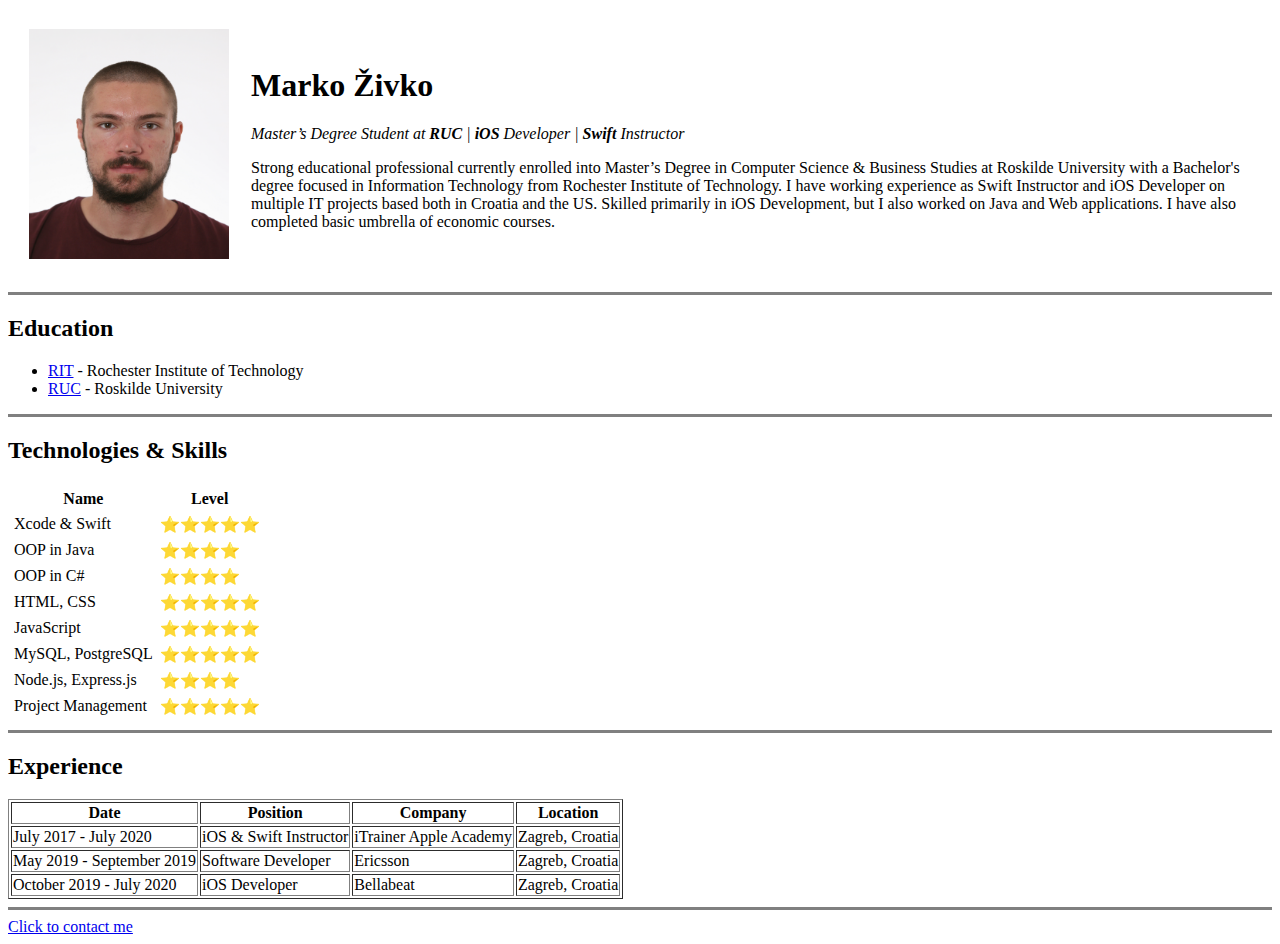
==== index.html @ 2e8d43d1 "Add initial files for portfolio page" ====
<!DOCTYPE html>
<html>
    <head>
        <meta charset = "utf8">
        <title>Marko's personal page</title>
    </head>

    <body>
        <table cellspacing="20">
            <tbody>
                <tr>
                    <td><img src="assets/marko.jpg" alt="Marko's profile picture" height="230" width="200"></td>
                    <td><h1>Marko Živko</h1>
                        <p><em>Master’s Degree Student at <strong>RUC</strong> |  <strong>iOS</strong> Developer | <strong>Swift</strong>  Instructor</em></p>
                        <p>Strong educational professional currently enrolled into Master’s Degree in Computer Science & Business Studies at Roskilde University with a Bachelor's degree focused in Information Technology from Rochester Institute of Technology.
                            I have working experience as Swift Instructor and iOS Developer on multiple IT projects based both in Croatia and the US.
                            Skilled primarily in iOS Development, but I also worked on Java and Web applications. I have also completed basic umbrella of economic courses. </p></td>
                </tr>
            </tbody>
        </table>
        
        <hr size="3" noshade>

        <h2>Education</h2>
        <ul>
            <li><a href="https://www.rit.edu/">RIT</a> - Rochester Institute of Technology</li>
            <li><a href="https://www.ruc.dk/">RUC</a> - Roskilde University</li>
        </ul>
        <hr size="3" noshade>

        <h2>Technologies & Skills</h2>
        <table cellspacing="5">
            <thead>
                <tr>
                    <th>Name</th>
                    <th>Level</th>
                </tr>
            </thead>
            <tbody>
                <tr>
                    <td>Xcode & Swift</td>
                    <td>⭐️⭐️⭐️⭐️⭐️</td>
                </tr>
                <tr>
                    <td>OOP in Java</td>
                    <td>⭐️⭐️⭐️⭐️</td>
                </tr>
                <tr>
                    <td>OOP in C#</td>
                    <td>⭐️⭐️⭐️⭐️</td>
                </tr>
                <tr>
                    <td>HTML, CSS</td>
                    <td>⭐️⭐️⭐️⭐️⭐️</td>
                </tr>
                <tr>
                    <td>JavaScript</td>
                    <td>⭐️⭐️⭐️⭐️⭐️</td>
                </tr>
                <tr>
                    <td>MySQL, PostgreSQL</td>
                    <td>⭐️⭐️⭐️⭐️⭐️</td>
                </tr>
                <tr>
                    <td>Node.js, Express.js</td>
                    <td>⭐️⭐️⭐️⭐️</td>
                </tr>
                <tr>
                    <td>Project Management</td>
                    <td>⭐️⭐️⭐️⭐️⭐️</td>
                </tr>
            </tbody>
        </table>
        <hr size="3" noshade>

        <h2>Experience</h2>
        <!-- this is a comment saying border style in HTML is depricated
        do not use it, it will be changed later when CSS is entoduced-->
        <table border="1">
            <thead>
                <tr>
                    <th>Date</th>
                    <th>Position</th>
                    <th>Company</th>
                    <th>Location</th>
                </tr>
            </thead>
            <tbody>
                <tr>
                    <td>July 2017 - July 2020</td>
                    <td>iOS & Swift Instructor</td>
                    <td>iTrainer Apple Academy</td>
                    <td>Zagreb, Croatia</td>
                </tr>
                <tr>
                    <td>May 2019 - September 2019</td>
                    <td>Software Developer</td>
                    <td>Ericsson</td>
                    <td>Zagreb, Croatia</td>
                </tr>
                <tr>
                    <td>October 2019 - July 2020</td>
                    <td>iOS Developer</td>
                    <td>Bellabeat</td>
                    <td>Zagreb, Croatia</td>
                </tr>
            </tbody>
        </table>
        <hr size="3" noshade="">
        <a href="contact.html">Click to contact me</a>

    </body>
</html>
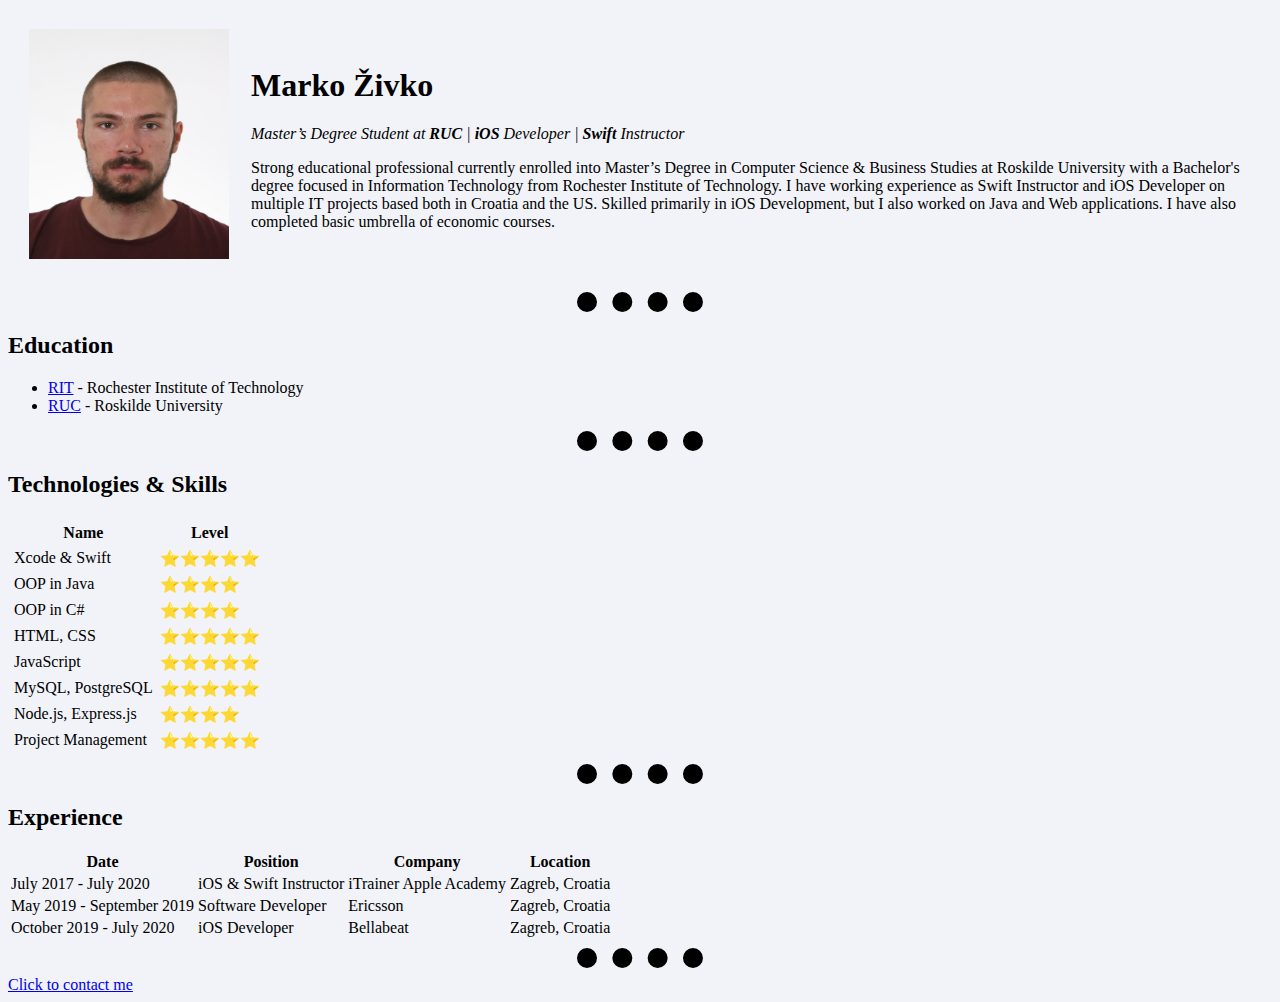
==== commit 11f247d0: "Introduce inline and internal css" ====
--- a/index.html
+++ b/index.html
@@ -3,8 +3,23 @@
     <head>
         <meta charset = "utf8">
         <title>Marko's personal page</title>
+
+        <!-- this is internal CSS example-->
+        <style>
+            body { 
+                background-color: #f1f3f8;
+            }
+            hr { 
+                border-style: dotted none none;
+                border-color: black;
+                border-width: 20px;
+                width: 10%;
+            }
+        </style>
     </head>
 
+    <!-- this is a inline CSS example-->
+    <!--<body style="background-color:#d6e0f0">-->
     <body>
         <table cellspacing="20">
             <tbody>
@@ -19,14 +34,14 @@
             </tbody>
         </table>
         
-        <hr size="3" noshade>
+        <hr>
 
         <h2>Education</h2>
         <ul>
             <li><a href="https://www.rit.edu/">RIT</a> - Rochester Institute of Technology</li>
             <li><a href="https://www.ruc.dk/">RUC</a> - Roskilde University</li>
         </ul>
-        <hr size="3" noshade>
+        <hr>
 
         <h2>Technologies & Skills</h2>
         <table cellspacing="5">
@@ -71,12 +86,13 @@
                 </tr>
             </tbody>
         </table>
-        <hr size="3" noshade>
+        <hr>
 
         <h2>Experience</h2>
         <!-- this is a comment saying border style in HTML is depricated
         do not use it, it will be changed later when CSS is entoduced-->
-        <table border="1">
+        <!-- <table border="1">-->
+        <table>
             <thead>
                 <tr>
                     <th>Date</th>
@@ -106,7 +122,7 @@
                 </tr>
             </tbody>
         </table>
-        <hr size="3" noshade="">
+        <hr>
         <a href="contact.html">Click to contact me</a>
 
     </body>
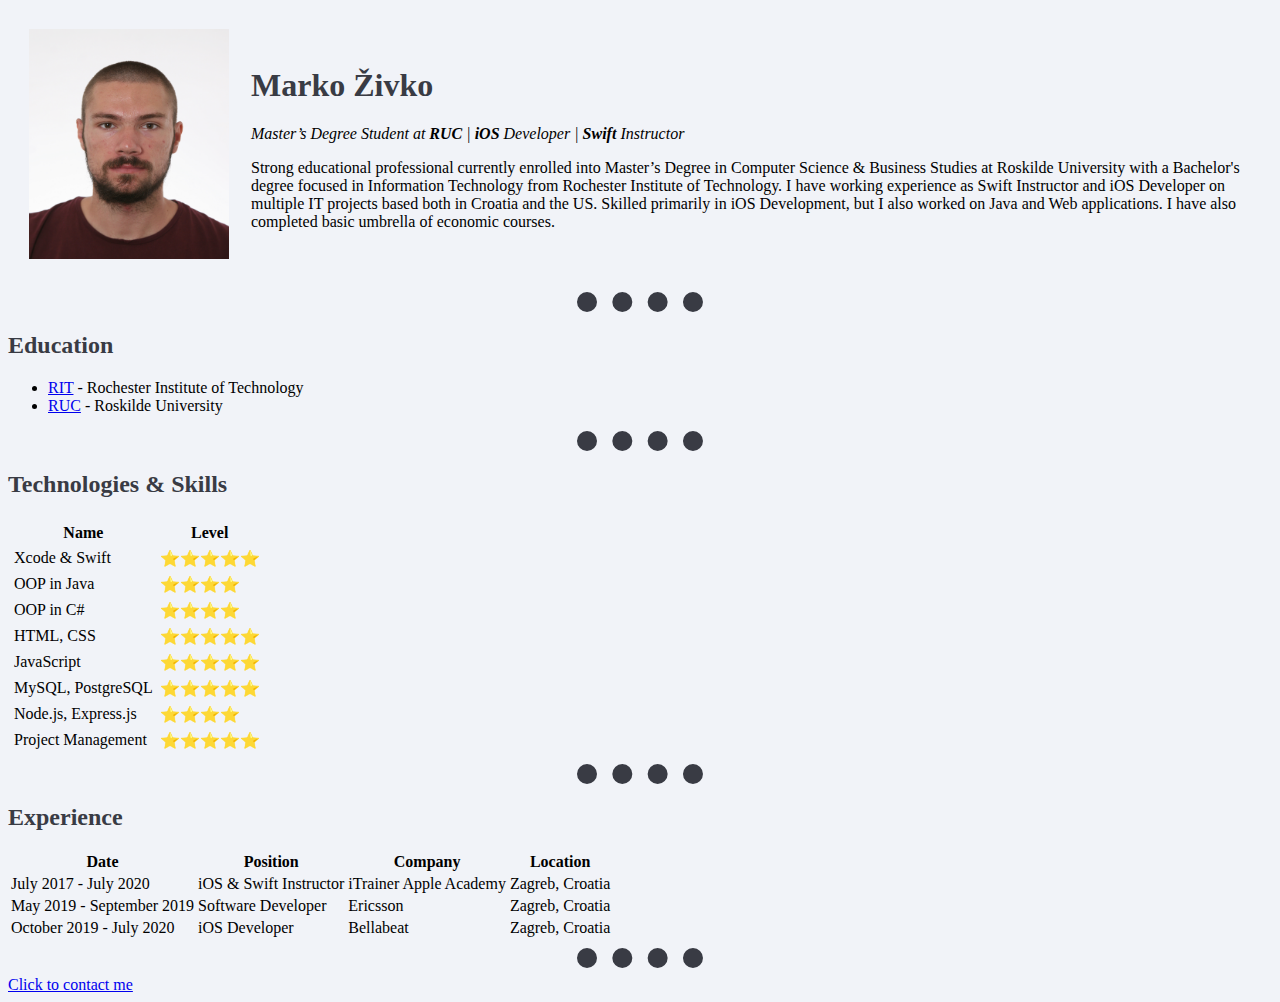
==== commit ac6fdf0a: "Add external css style for all pages" ====
--- a/index.html
+++ b/index.html
@@ -3,8 +3,10 @@
     <head>
         <meta charset = "utf8">
         <title>Marko's personal page</title>
+        <!-- external CSS -->
+        <link rel="stylesheet" href="css/styles.css">
 
-        <!-- this is internal CSS example-->
+        <!-- this is internal CSS example
         <style>
             body { 
                 background-color: #f1f3f8;
@@ -16,6 +18,7 @@
                 width: 10%;
             }
         </style>
+        -->
     </head>
 
     <!-- this is a inline CSS example-->
--- a/css/styles.css
+++ b/css/styles.css
@@ -0,0 +1,17 @@
+body { 
+    background-color: #f1f3f8;
+}
+hr { 
+    border-style: dotted none none;
+    border-color: #393b44;
+    border-width: 20px;
+    width: 10%;
+}
+
+h1 { 
+    color: #393b44;
+}
+
+h2 { 
+    color: #393b44;
+}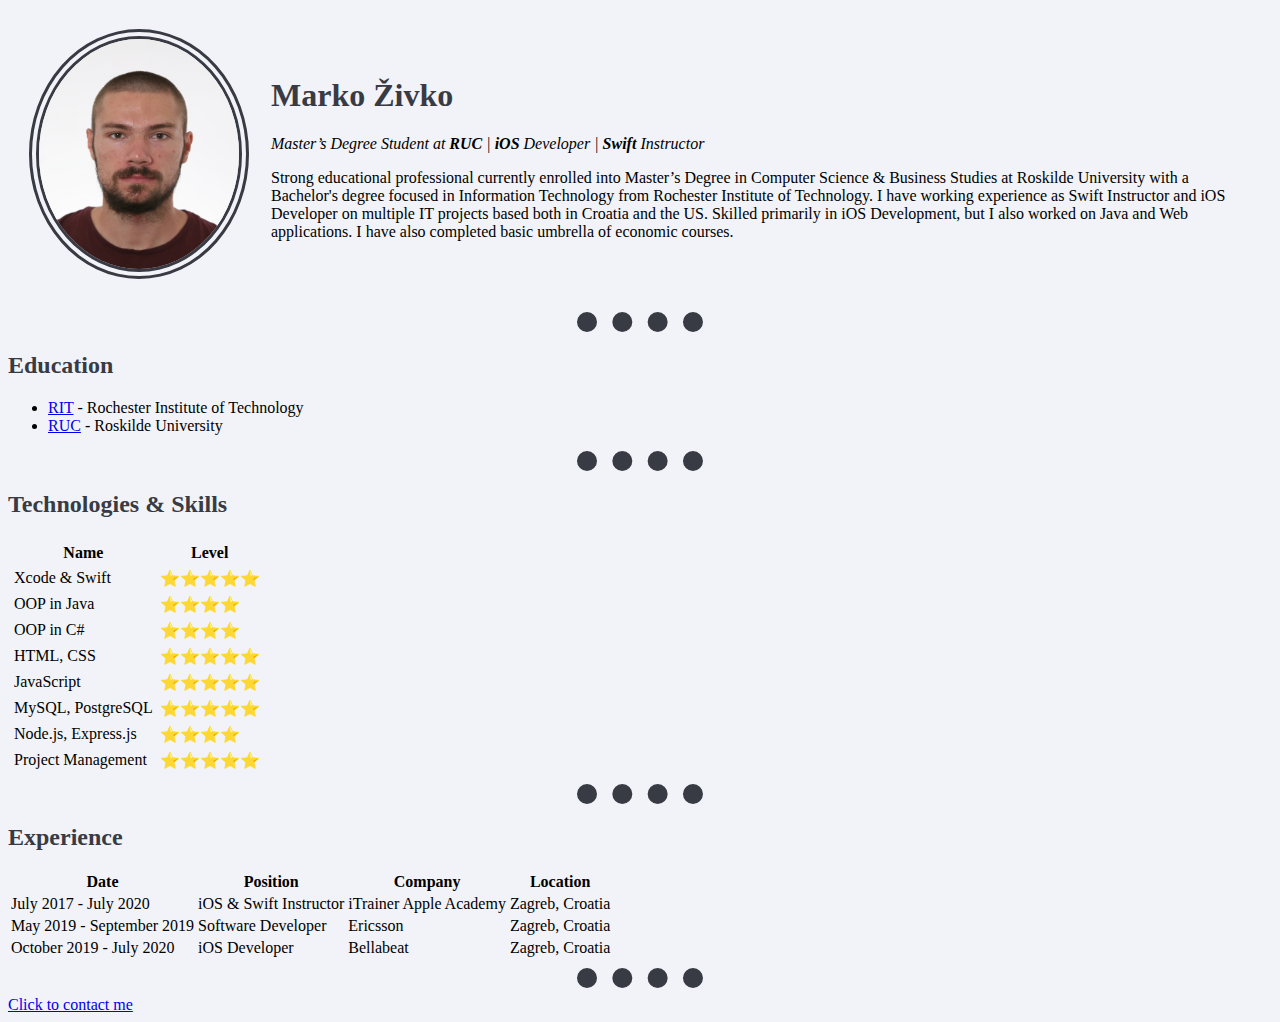
==== commit 57c39c36: "Difference between id and class in css introduces with example" ====
--- a/index.html
+++ b/index.html
@@ -27,7 +27,7 @@
         <table cellspacing="20">
             <tbody>
                 <tr>
-                    <td><img src="assets/marko.jpg" alt="Marko's profile picture" height="230" width="200"></td>
+                    <td><img id="profile-image" src="assets/marko.jpg" alt="Marko's profile picture" height="230" width="200"></td>
                     <td><h1>Marko Živko</h1>
                         <p><em>Master’s Degree Student at <strong>RUC</strong> |  <strong>iOS</strong> Developer | <strong>Swift</strong>  Instructor</em></p>
                         <p>Strong educational professional currently enrolled into Master’s Degree in Computer Science & Business Studies at Roskilde University with a Bachelor's degree focused in Information Technology from Rochester Institute of Technology.
--- a/css/styles.css
+++ b/css/styles.css
@@ -1,3 +1,4 @@
+/************************ TAG SELECTORS *************************/
 body { 
     background-color: #f1f3f8;
 }
@@ -14,4 +15,12 @@
 
 h2 { 
     color: #393b44;
+}
+
+/************************ ID SELECTORS *************************/
+#profile-image { 
+    border-radius: 100%;
+    border-width: 10px;
+    border-color: #393b44;
+    border-style: double;
 }